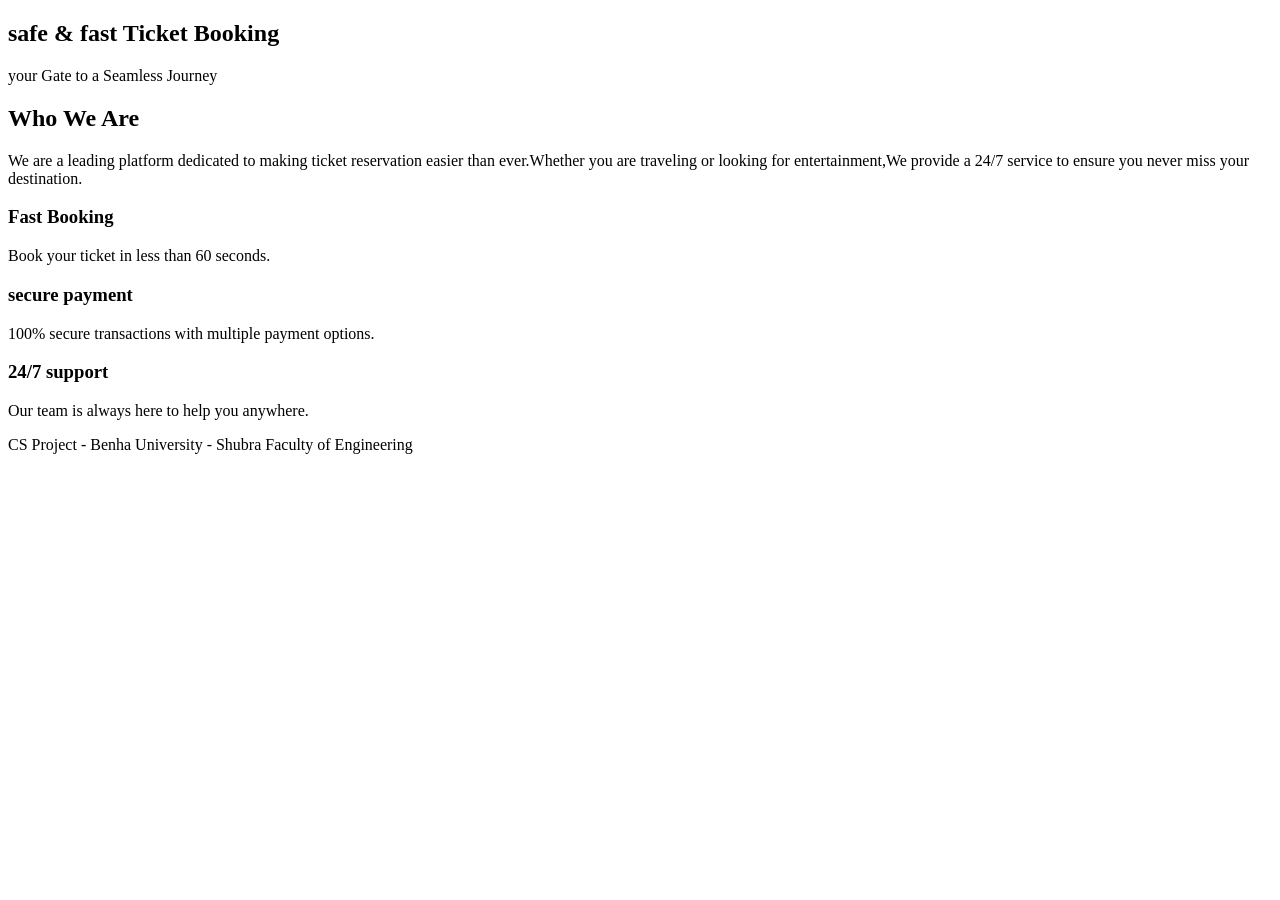
==== about-us/index.html @ c4c2b89b "Add files via upload" ====
<!DOCTYPE html>
<html lang="en">
<head><link rel="stylesheet" href="style-about.css">
    <meta charset="UTF-8">
    <meta name="viewport" content="width=device-width, initial-scale=1.0">
    <title>Document</title>
</head>
<body>
    <section class="about-hero">
        <div class="hero-content">
<h1>safe & fast Ticket Booking</h1>
<p>your Gate to a Seamless Journey</p>
        </div>
    </section>
    <section class="about-details">
<div class="container">
    <h2>Who We Are</h2>
    <p>We are a leading platform dedicated to making ticket reservation easier than ever.Whether you are traveling or looking for entertainment,We provide a 24/7 service to ensure you never miss your destination.</p>
<div class="features">
    <div class="feat-box">
    <div class="icon"></div>
    <h3>Fast Booking</h3>
    <p>Book your ticket in less than 60 seconds.</p> 
    </div>
    <div class="feat-box">
        <div class="icon"></div>
        <h3>secure payment</h3>
        <p>100% secure transactions with multiple payment options.</p>
    </div>
    <div class="feat-box">
        <div class="icon"></div>
        <h3>24/7 support</h3>
        <p>Our team is always here to help you anywhere.</p>
    </div>
</div>
</div>
</section>
<footer>
    <p>CS Project - Benha University - Shubra Faculty of Engineering</p>
</footer>
</body>
</html>
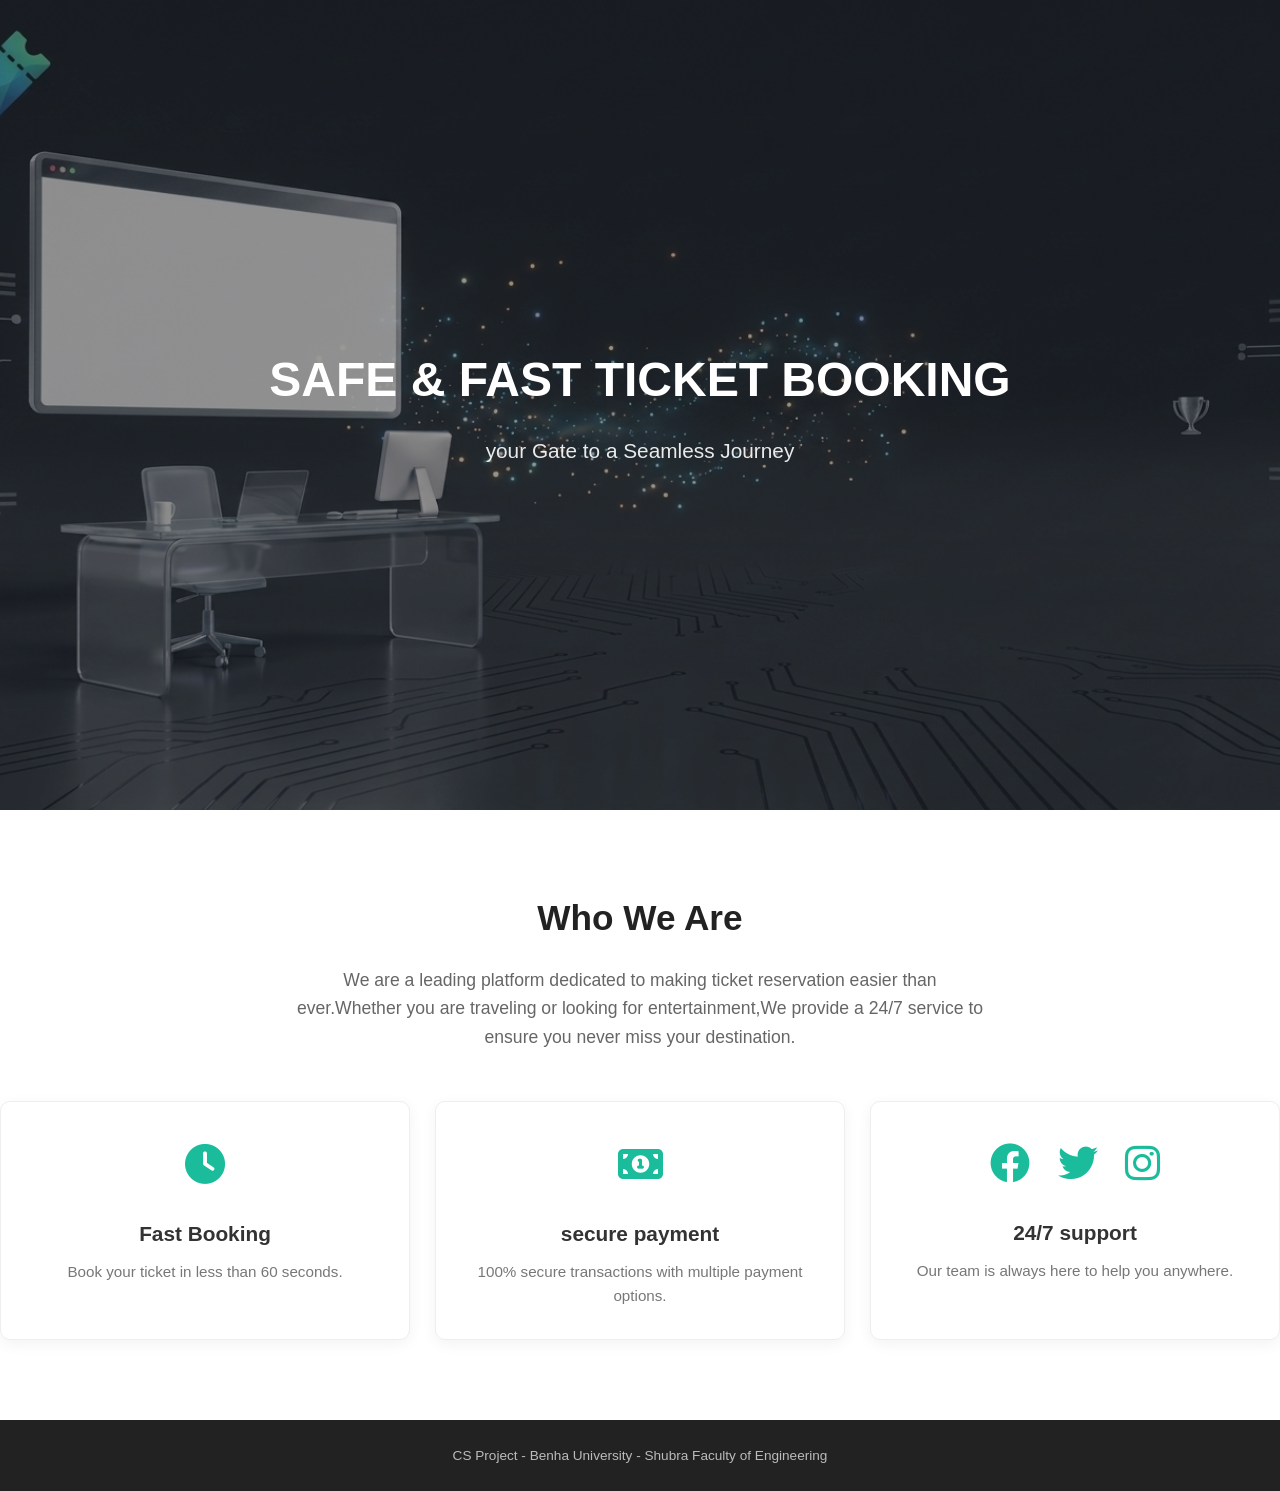
==== commit 95b123c3: "On branch main  Your branch is ahead of 'origin/main' by 1 commit.    (use "git push" to publish you" ====
--- a/about-us/index.html
+++ b/about-us/index.html
@@ -1,12 +1,12 @@
-
-
 
 <!DOCTYPE html>
 <html lang="en">
-<head><link rel="stylesheet" href="style-about.css">
+<head>
+    <link rel="stylesheet" href="style-about.css">
+    <link rel="stylesheet" href="https://cdnjs.cloudflare.com/ajax/libs/font-awesome/6.0.0-beta3/css/all.min.css">
     <meta charset="UTF-8">
     <meta name="viewport" content="width=device-width, initial-scale=1.0">
-    <title>Document</title>
+    <title>About-Us</title>
 </head>
 <body>
     <section class="about-hero">
@@ -31,7 +31,11 @@
         <p>100% secure transactions with multiple payment options.</p>
     </div>
     <div class="feat-box">
-        <div class="icon"></div>
+        <div class="icon">
+            <i class="fab fa-facebook"><a href="#facebook"></a></i>
+            <i class="fab fa-twitter"><a href="#twitter"></a></i>
+            <i class="fab fa-instagram"><a href="#instagram"></a></i>
+        </div>
         <h3>24/7 support</h3>
         <p>Our team is always here to help you anywhere.</p>
     </div>
--- a/about-us/style-about.css
+++ b/about-us/style-about.css
@@ -0,0 +1,124 @@
+*{
+    margin: 0;
+    padding: 0;
+    box-sizing: border-box;
+    font-family: 'Poppins', sans-serif;
+}
+body{
+    font-family: sans-serif;
+    line-height: 1.6;
+    color: #333;
+    background-color: #f9f9f9;
+}
+.about-hero{
+    height: 90vh;
+    display: flex;
+    justify-content: center;
+    align-items: center;
+    text-align: center;
+    background: url(hero.png) no-repeat center center/cover;
+    position: relative;  
+    color: #fff;
+
+}
+.about-hero::before {
+    content: '';
+    position: absolute;
+    top: 0;
+    left: 0;
+    width: 100%;
+    height: 100%;
+    background-color: rgba(0, 0, 0, 0.4); 
+    z-index: 1;
+}
+.hero-content {
+    
+    z-index: 2;
+}
+.about-hero h1 {
+    font-size: 3rem;
+    text-transform: uppercase; 
+    margin-bottom: 15px;
+}
+
+.about-hero p {
+    font-size: 1.3rem; 
+    font-weight: lighter;
+    opacity: 0.9;
+}
+.about-details {
+   
+    padding: 80px 0;
+    background-color: #fff; 
+}
+.about-details h2 {
+    font-size: 2.2rem;
+    text-align: center;
+    margin-bottom: 20px;
+    color: #222;
+}
+.about-details  > .container > p {
+    text-align: center;
+    max-width: 700px;
+    margin: 0 auto 50px auto;
+    font-size: 1.1rem;
+    color: #666; 
+}
+.features {
+    display: grid;  
+    grid-template-columns: repeat(auto-fit, minmax(280px, 1fr));    
+    gap: 25px;
+}
+
+.feat-box {  
+    background-color: #fff;
+    padding: 30px;
+    border-radius: 10px;
+    text-align: center;  
+    box-shadow: 0 4px 15px rgba(0, 0, 0, 0.05);  
+    border: 1px solid #eee;
+}
+
+.feat-box .icon {
+    font-size: 2.5rem;
+    margin-bottom: 20px;  
+    color: #1abc9c;
+}
+
+.feat-box h3 {
+    font-size: 1.3rem;
+    margin-bottom: 10px;
+    color: #333;
+}
+
+.feat-box p {
+    font-size: 0.95rem;
+    color: #777;
+}
+
+
+.feat-box .icon i {
+    margin: 0 8px;
+    cursor: pointer;
+}
+
+
+footer {
+    background-color: #222;
+    color: #bbb;
+    padding: 25px 0;
+    text-align: center;
+    font-size: 0.85rem;
+}
+
+.feat-box:nth-child(1) .icon::before {
+    content: '\f017';
+    font-family: "Font Awesome 6 Free";
+    font-weight: 900;
+}
+
+.feat-box:nth-child(2) .icon::before {
+    content: '\f3d1';
+    font-family: "Font Awesome 6 Free";
+    font-weight: 900;
+}
